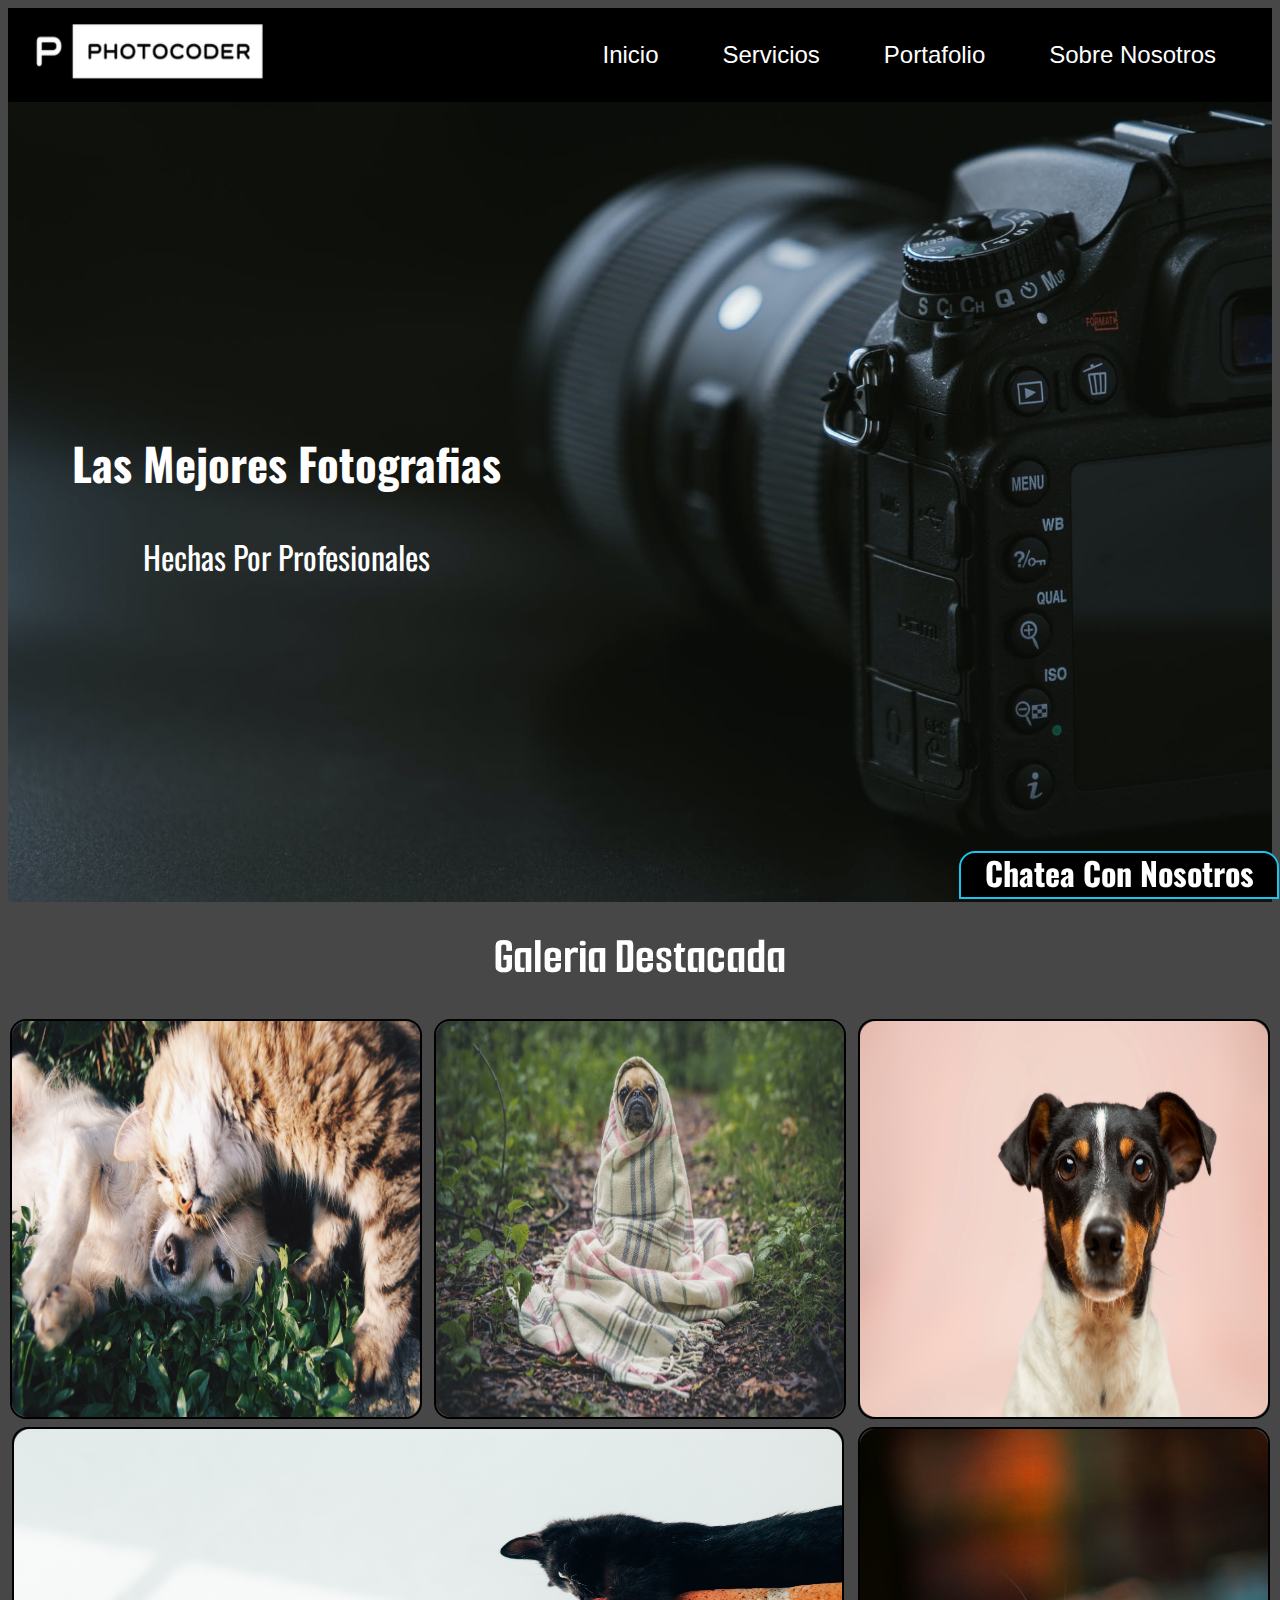
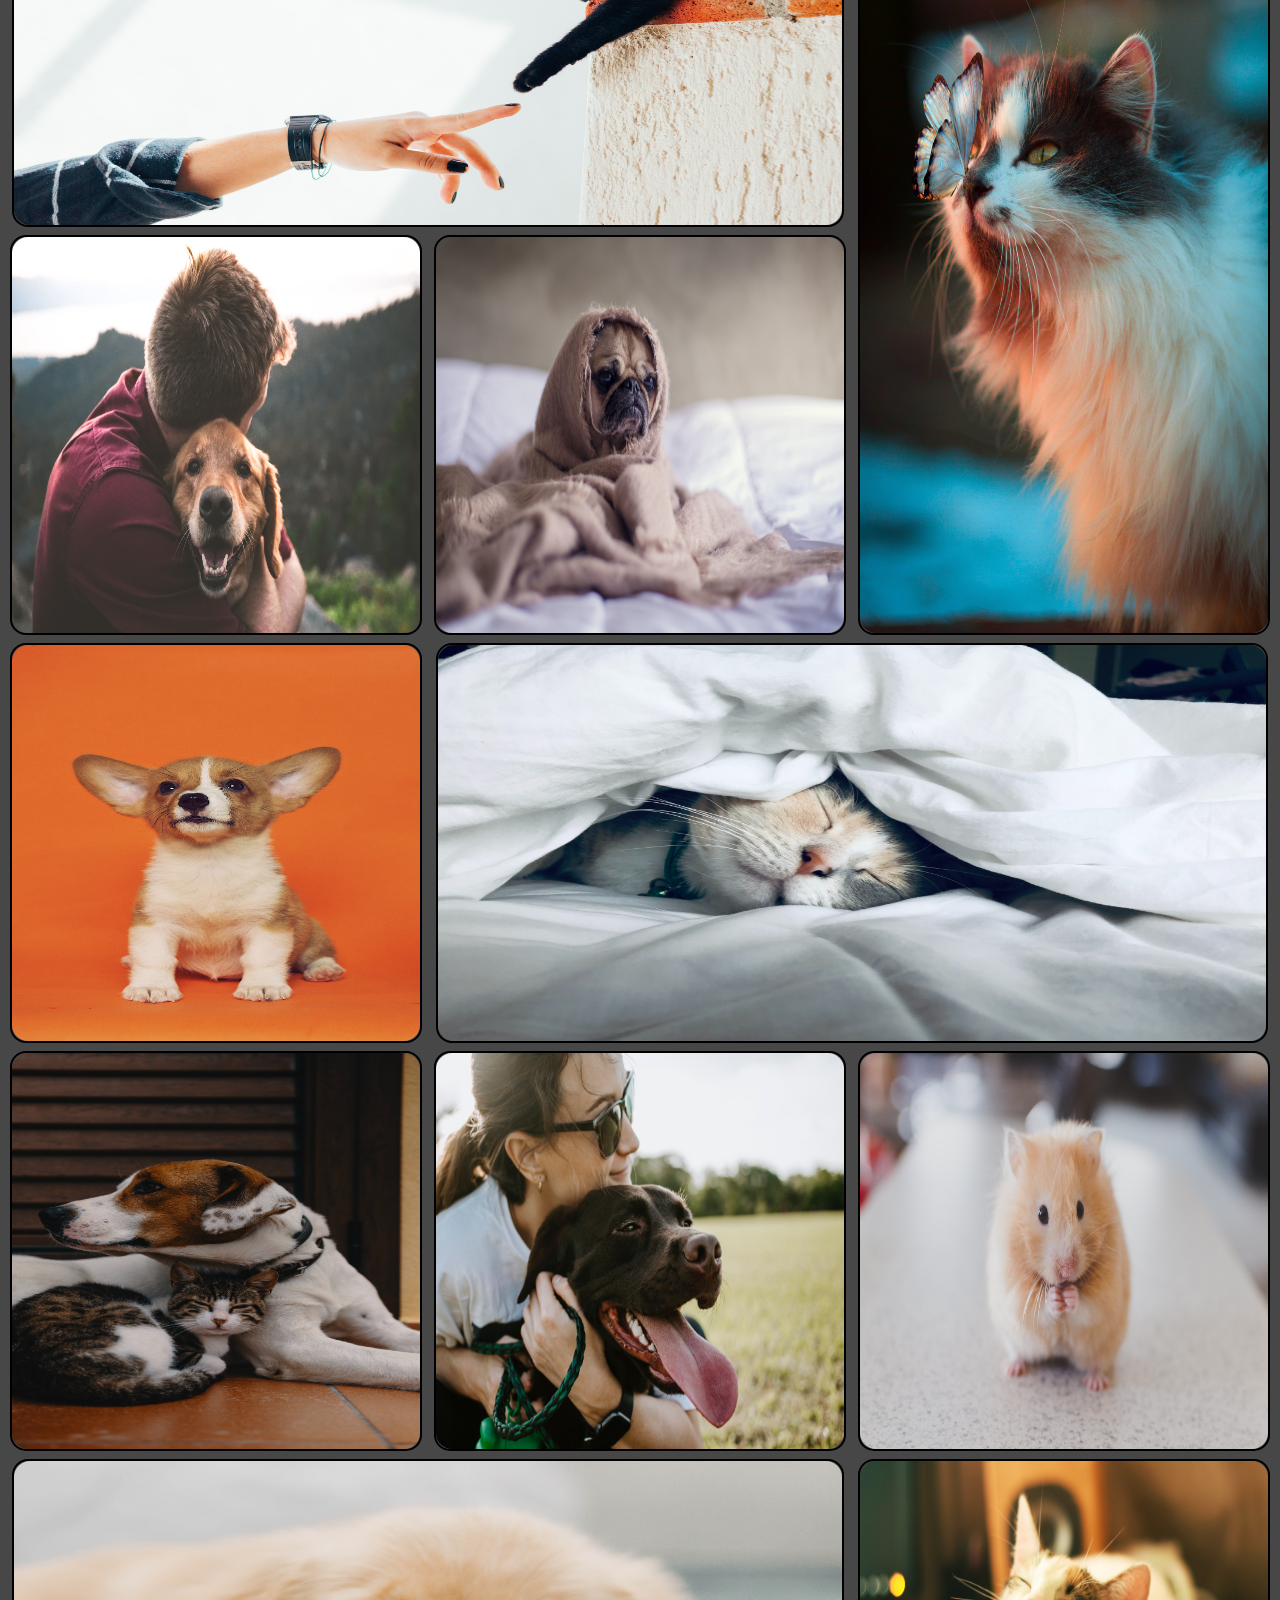
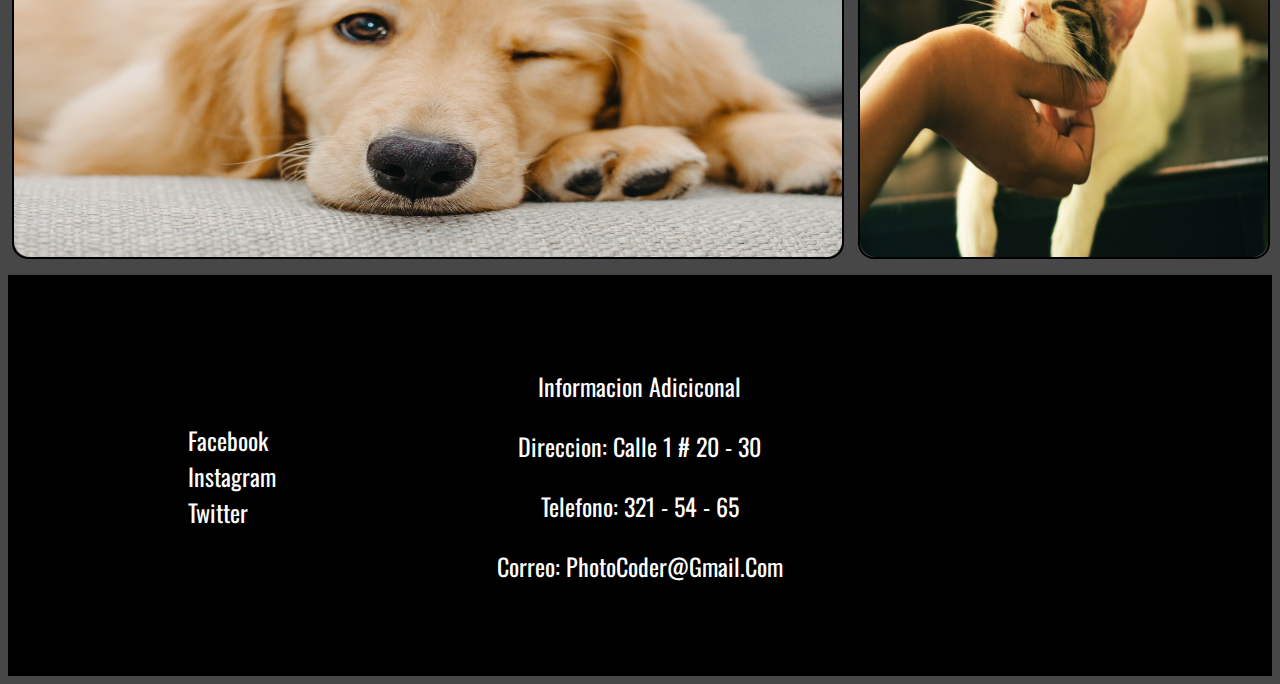
==== index.html @ fb56a143 "creando el index" ====
<!DOCTYPE html>
<html lang="en">
<head>
    <meta charset="UTF-8">
    <meta http-equiv="X-UA-Compatible" content="IE=edge">
    <meta name="viewport" content="width=device-width, initial-scale=1.0">
    <title>PhotoCoder</title>
    <link rel="stylesheet" href="https://cdn.jsdelivr.net/npm/bootstrap@4.6.1/dist/css/bootstrap.min.css" integrity="sha384-zCbKRCUGaJDkqS1kPbPd7TveP5iyJE0EjAuZQTgFLD2ylzuqKfdKlfG/eSrtxUkn" crossorigin="anonymous">
    <link rel="stylesheet" href="CSS/estilos.css">


</head>
<body>
    
    <header class="header">
        <div class="contenedorHeader">
            <div class="barra">
                <a class="logo" href="index.html">
                    <img class="imgLogo" src="IMG/logo.PNG" alt="LogoEmpresa">
                </a>

                <nav class="navegacion">
                    <a href="index.html" class="itemNav">Inicio</a>
                    <a href="#" class="itemNav">Servicios</a>
                    <a href="#" class="itemNav">Portafolio</a>
                    <a href="#" class="itemNav">Sobre Nosotros</a>
                </nav>
            </div>
        </div>
    </header>

    <div class="hero">
        <div class="contenedorHero">
            <h2>Las mejores fotografias</h2>
            <p>hechas por profesionales</p>
        </div>
    </div>
    <div class="chat">
        <span>Chatea con nosotros</span>
    </div>
    <main class="main">
        <h1 class="textocentrado titulo">galeria destacada</h1>
        <div class="contenedorMain">
            <div class="foto fotogaleria1">
                <img src="IMG/img1.jpg" alt="img1">
            </div>
            <div class="foto fotogaleria2">
                <img src="IMG/img2.jpg" alt="img1">
            </div>
            <div class="foto fotogaleria3">
                <img src="IMG/img4.jpg" alt="img1">
            </div>
            <div class="foto fotogaleria4">
                <img src="IMG/img5.jpg" alt="img1">
            </div>
            <div class="foto fotogaleria5">
                <img src="IMG/img3.jpg" alt="img1">
            </div>
            <div class="foto fotogaleria6">
                <img src="IMG/img6.jpg" alt="img1">
            </div>
            <div class="foto fotogaleria7">
                <img src="IMG/img7.jpg" alt="img1">
            </div>
            <div class="foto fotogaleria14">
                <img src="IMG/img8.jpg" alt="img1">
            </div>
            <div class="foto fotogaleria8">
                <img src="IMG/horizontal1.jpg" alt="img1">
            </div>
            <div class="foto fotogaleria9">
                <img src="IMG/horizontal2.jpg" alt="img1">
            </div>
            <div class="foto fotogaleria10">
                <img src="IMG/horizontal3.jpg" alt="img1">
            </div>
            <div class="foto fotogaleria11">
                <img src="IMG/vertical1.jpg" alt="img1">
            </div>
            <div class="foto fotogaleria12">
                <img src="IMG/vertical2.jpg" alt="img1">
            </div>
            <div class="foto fotogaleria13">
                <img src="IMG/vertical3.jpg" alt="img1">
            </div>

        </div>

    </main>

    <footer class="footer">
        <div class="contenedorFooter">
            <div class="iconos footeritem">
                <div class="facebok">
                    <a href="#" class="enlace">
                        <img src="https://icongr.am/jam/facebook-square.svg?size=60&color=ffffff" alt="">
                        facebook
                    </a>
                </div>
                <div class="instagram">
                    <a href="#" class="enlace">
                        <img src="https://icongr.am/jam/instagram.svg?size=60&color=ffffff" alt="">
                        instagram
                    </a>
                </div>
                <div class="twitter">
                    <a href="#" class="enlace">
                        <img src="https://icongr.am/jam/twitter-square.svg?size=60&color=ffffff" alt="">
                        twitter
                    </a>
                </div>
            </div>

            <div class="informacion footeritem textocentrado">
                <p>Informacion adiciconal</p>
                <p>direccion: calle 1 # 20 - 30</p>
                <p>telefono: 321 - 54 - 65</p>
                <p>correo: PhotoCoder@gmail.com</p>
            </div>

            <div class="maps footeritem">
                <iframe src="https://www.google.com/maps/embed?pb=!1m18!1m12!1m3!1d63446.6746093989!2d-75.54228784906763!3d6.339979752004987!2m3!1f0!2f0!3f0!3m2!1i1024!2i768!4f13.1!3m3!1m2!1s0x8e4425ba6bcd9b43%3A0x4123854d7ecd85d9!2sMiradas%20Fotograf%C3%ADa!5e0!3m2!1ses!2sco!4v1647074318943!5m2!1ses!2sco" width="300" height="300" style="border:0;" allowfullscreen="" loading="lazy"></iframe>
            </div>
        </div>
    </footer>


    <script src="https://cdn.jsdelivr.net/npm/jquery@3.5.1/dist/jquery.slim.min.js" integrity="sha384-DfXdz2htPH0lsSSs5nCTpuj/zy4C+OGpamoFVy38MVBnE+IbbVYUew+OrCXaRkfj" crossorigin="anonymous"></script>
    <script src="https://cdn.jsdelivr.net/npm/popper.js@1.16.1/dist/umd/popper.min.js" integrity="sha384-9/reFTGAW83EW2RDu2S0VKaIzap3H66lZH81PoYlFhbGU+6BZp6G7niu735Sk7lN" crossorigin="anonymous"></script>
    <script src="https://cdn.jsdelivr.net/npm/bootstrap@4.6.1/dist/js/bootstrap.min.js" integrity="sha384-VHvPCCyXqtD5DqJeNxl2dtTyhF78xXNXdkwX1CZeRusQfRKp+tA7hAShOK/B/fQ2" crossorigin="anonymous"></script>

</body>
</html>
---- CSS/estilos.css ----
@import url("https://fonts.googleapis.com/css2?family=Oswald:wght@300&family=Smooch+Sans:wght@300&display=swap");
*, *:before, *:after {
  box-sizing: inherit;
}

html {
  box-sizing: border-box;
  font-size: 62.5;
}

body {
  background-color: #474747;
  font-family: "Oswald", sans-serif;
  text-transform: capitalize;
}

h1 {
  font-size: 3.2rem;
  color: #fff;
  font-weight: bold;
  font-family: "Smooch Sans", sans-serif;
}

h2 {
  font-size: 2.8rem;
}

h3 {
  font-size: 1.5rem;
}

p {
  font-size: 1.5rem;
}

a {
  text-decoration: none;
  color: #fff;
  font-size: 1.5rem;
}

.textocentrado {
  text-align: center;
}

.header {
  background-color: #000;
  font-family: Arial, Helvetica, sans-serif;
}

.contenedorHeader {
  padding: 0.5rem;
  text-align: center;
}

.barra {
  min-height: 4rem;
  padding: 0.5rem;
}

.imgLogo {
  height: 3.5rem;
  max-width: 15rem;
  width: 100%;
}

.navegacion {
  margin: 0.5rem;
}
.navegacion a {
  display: block;
  margin: 0.5rem;
}

.itemNav {
  margin: 0.3rem;
  color: #fff;
  font-size: 1.5rem;
  width: 100%;
  transition: color, transform 0.8s;
}
.itemNav:hover {
  text-decoration: none;
  color: #1ac4ee;
  transition: color, transform 0.3s;
  transform: scale(1.5);
}

.hero {
  background-image: url(../IMG/hero.jpeg);
  background-position: center center;
  background-size: cover;
  background-repeat: no-repeat;
  height: 50rem;
  width: 100%;
  display: flex;
  flex-direction: column;
  justify-content: center;
  align-items: center;
}

.contenedorHero {
  color: #fff;
  text-align: center;
}
.contenedorHero p {
  font-size: 2rem;
}

.chat {
  position: fixed;
  bottom: 1px;
  right: 1px;
  background-color: #000;
  color: #fff;
  width: 20rem;
  height: 3rem;
  text-align: center;
  line-height: 2.5rem;
  font-size: 2rem;
  font-family: "Oswald", sans-serif;
  font-weight: bold;
  border: 2px solid #1ac4ee;
  border-radius: 1rem 1rem 0 0;
  transition: background-color 0.5s;
  z-index: 10;
}
.chat:hover {
  background-color: #1ac4ee;
  transition: background-color 0.5s;
}

.contenedorMain {
  display: grid;
  grid-template-columns: 1fr;
  gap: 0.5rem;
}

.titulo {
  margin: 1.5rem 0 2rem 0;
}

.foto {
  width: 99%;
  margin: 0rem auto;
  border: 2px solid #000;
  border-radius: 1rem;
  transition: transform 0.7s;
}
.foto img {
  height: 100%;
  width: 100%;
  margin: 0 auto;
  border-radius: 1rem;
}
.foto:hover {
  transform: scale(1.05);
  z-index: 1;
}

.footer {
  background-color: #000;
  width: 100%;
  height: auto;
  color: #fff;
  margin-top: 1rem;
}

.footeritem {
  margin: 2rem auto;
}

.contenedorFooter {
  display: grid;
  grid-template-columns: 1fr;
  padding: 1rem 0rem;
  width: 100%;
}

.enlace {
  transition: color 0.8s;
}
.enlace:hover {
  text-decoration: none;
  color: #1ac4ee;
  transition: all 0.3s;
}

@media only screen and (min-width: 590px) {
  .navegacion {
    display: flex;
    align-items: center;
  }

  .hero {
    align-items: flex-start;
    padding: 0 4rem;
  }

  .contenedorMain {
    grid-template-columns: repeat(2, 1fr);
  }

  .foto img {
    height: 100%;
  }

  .fotogaleria8 {
    grid-column: 1/3;
    grid-row: 2/3;
  }

  .fotogaleria9 {
    grid-column: 1/3;
    grid-row: 4/5;
  }

  .fotogaleria10 {
    grid-column: 1/3;
    grid-row: 6/7;
  }

  .fotogaleria11 {
    grid-column: 2/3;
    grid-row: 5/6;
  }

  .fotogaleria12 {
    grid-column: 2/3;
    grid-row: 8/10;
  }

  .fotogaleria13 {
    grid-column: 1/2;
    grid-row: 5/6;
  }

  .iconos {
    display: flex;
    flex-direction: column;
    justify-content: space-between;
  }

  .contenedorFooter {
    grid-template-columns: repeat(2, 1fr);
    padding: 1rem 1rem;
    justify-content: space-between;
    align-items: center;
  }
  .contenedorFooter .maps {
    grid-column: 1/3;
  }
}
@media only screen and (min-width: 900px) {
  .barra {
    display: flex;
    justify-content: space-between;
    align-items: center;
  }
  .barra .navegacion {
    flex: 1;
    justify-content: flex-end;
  }
  .barra .navegacion a {
    display: inline-block;
    width: auto;
    margin: 0 2rem;
  }

  .main {
    max-width: 110rem;
    margin: 0 auto;
  }

  .contenedorMain {
    grid-template-columns: repeat(3, 1fr);
    grid-template-rows: repeat(6, 25rem);
  }

  .fotogaleria11 {
    grid-column: 3/4;
    grid-row: 2/4;
  }

  .fotogaleria9 {
    grid-column: 2/4;
    grid-row: 4/5;
  }

  .fotogaleria12 {
    grid-column: 1/2;
    grid-row: 4/5;
  }

  .contenedorFooter {
    grid-template-columns: repeat(3, 1fr);
  }
  .contenedorFooter .maps {
    grid-column: unset;
  }
}

/*# sourceMappingURL=estilos.css.map */
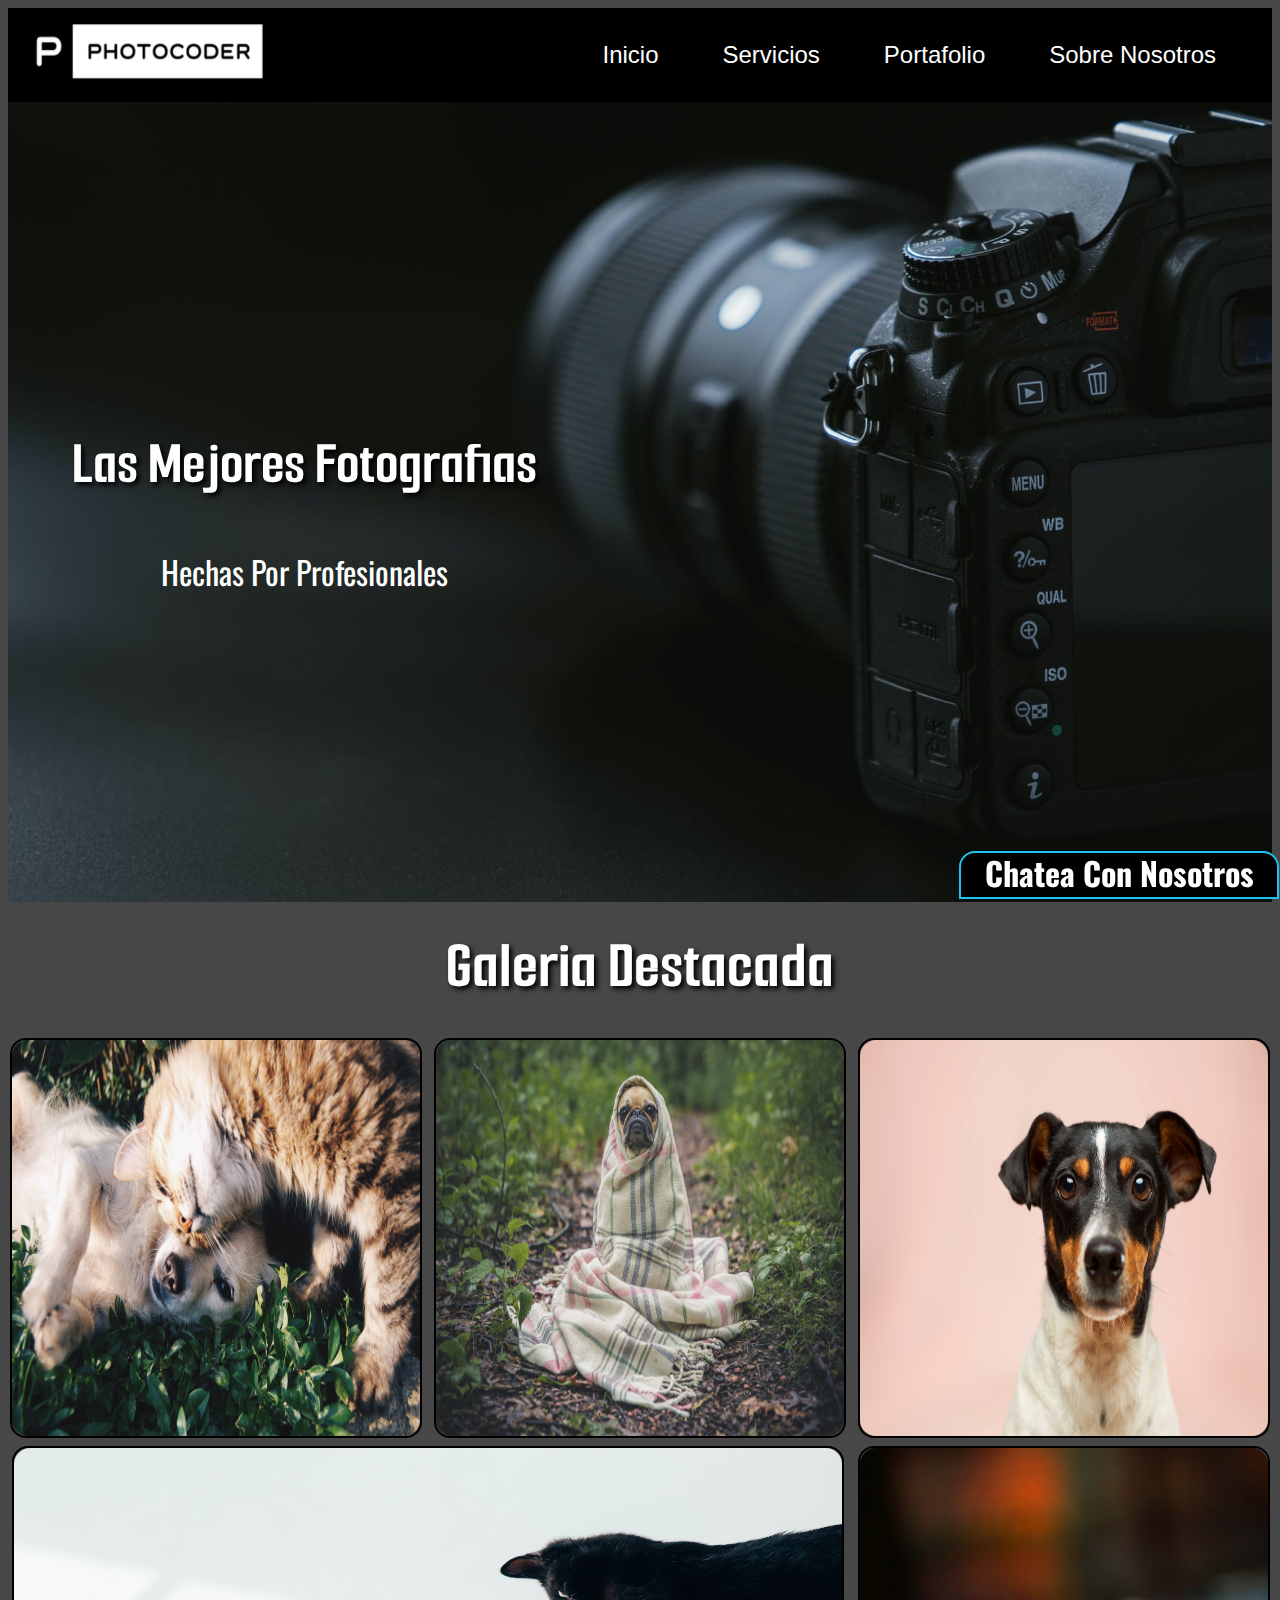
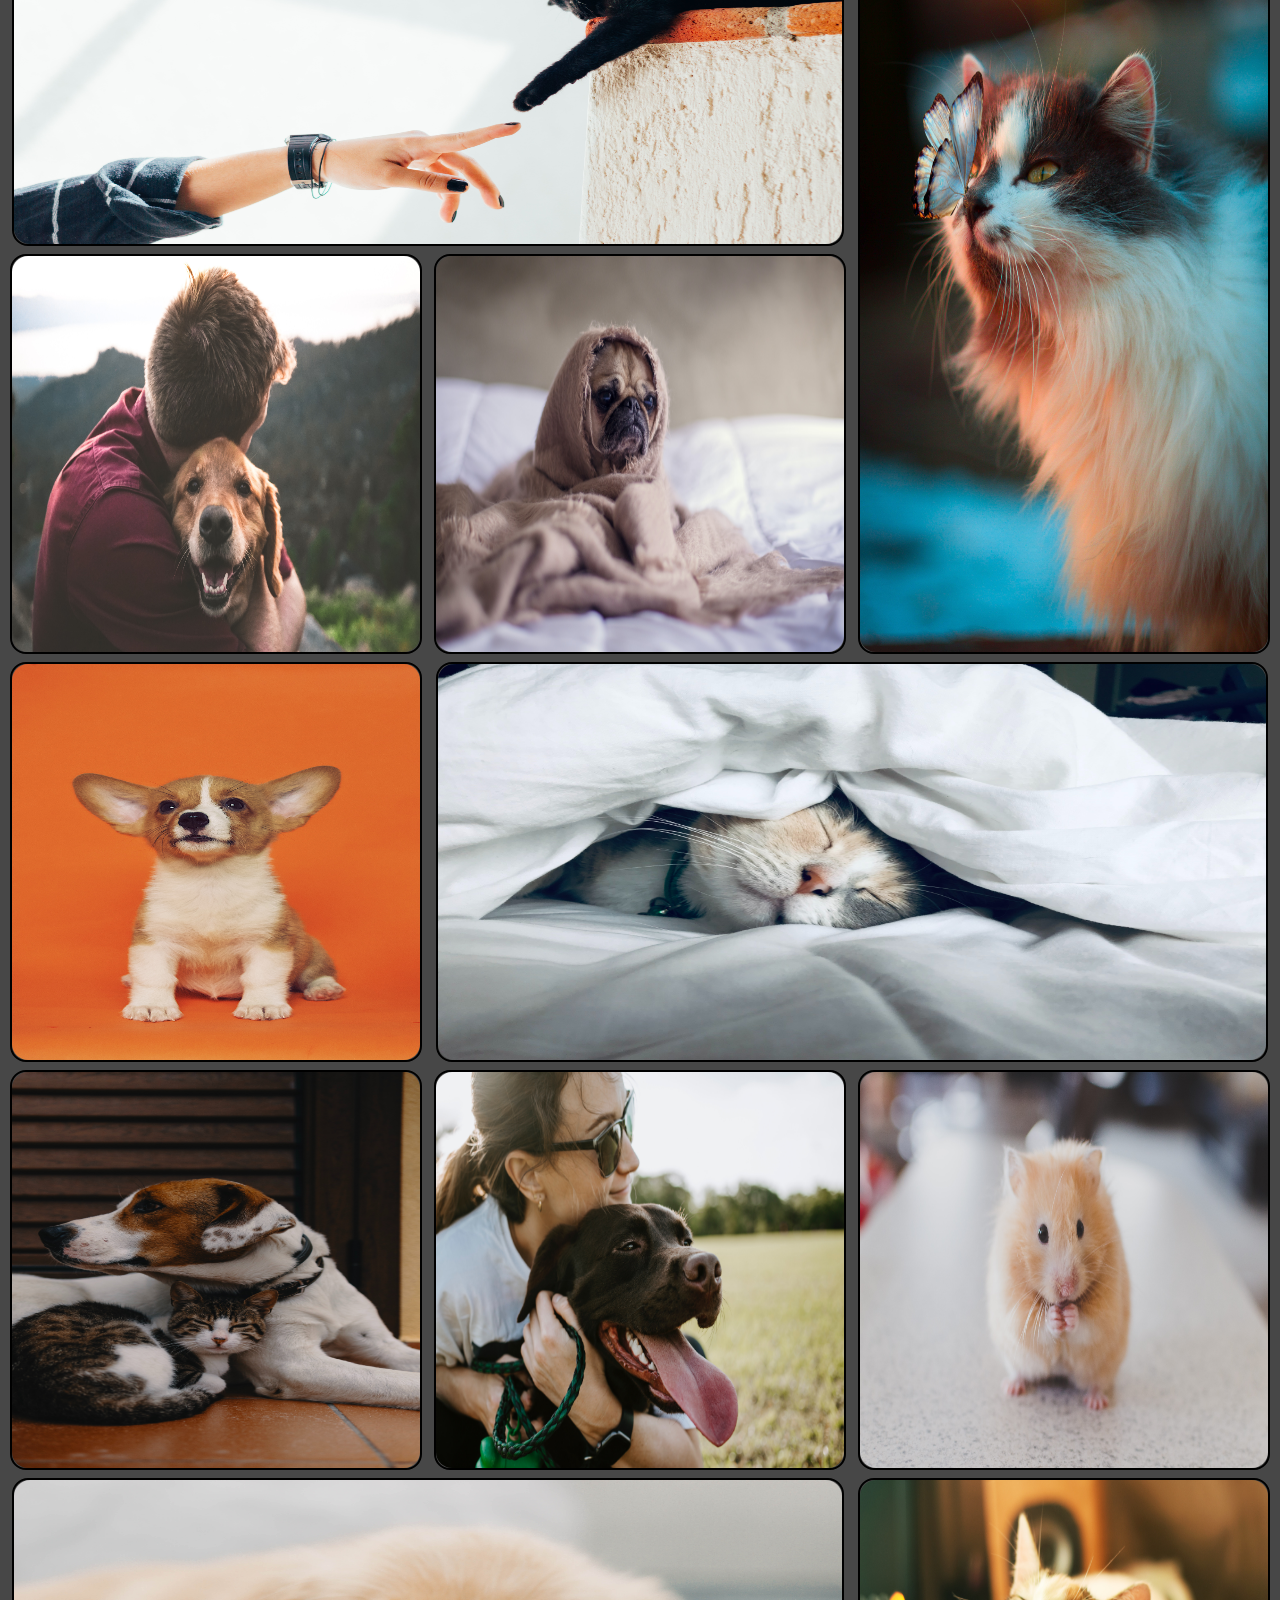
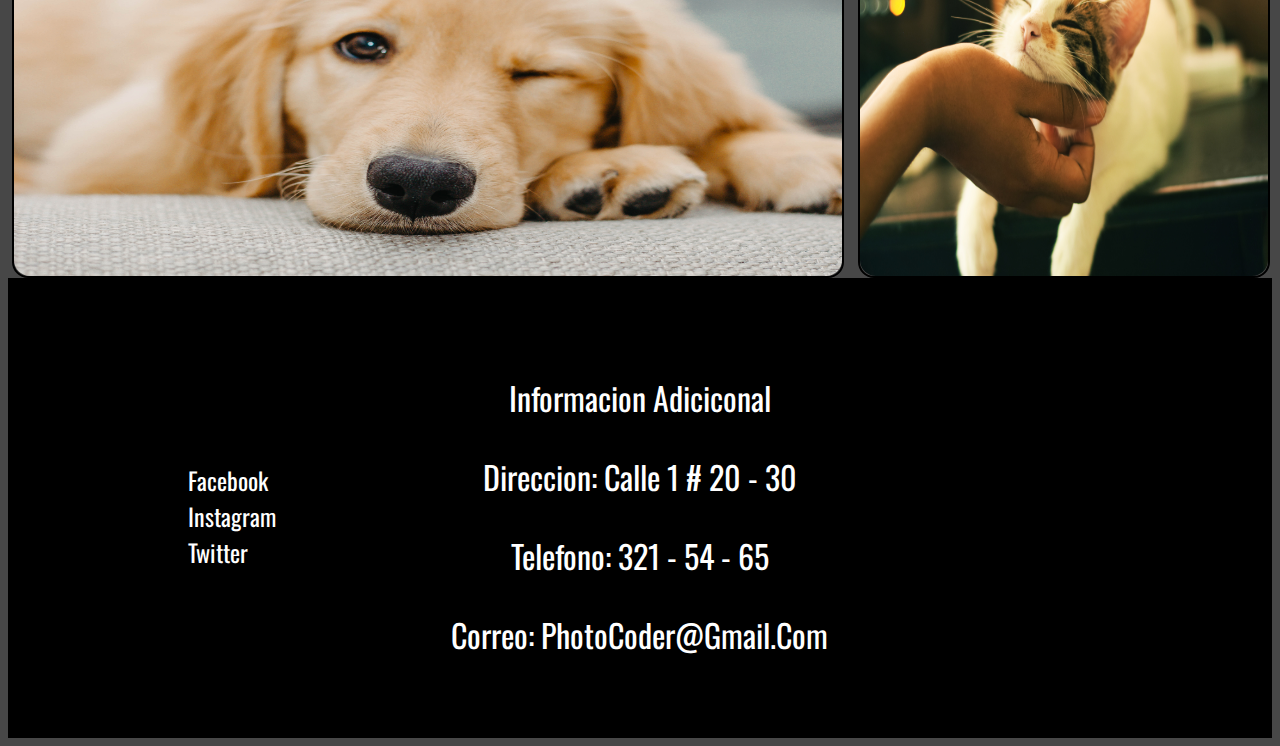
==== commit e4f8e932: "mejorando el chat" ====
--- a/index.html
+++ b/index.html
@@ -1,29 +1,42 @@
 <!DOCTYPE html>
+
 <html lang="en">
+
 <head>
-    <meta charset="UTF-8">
-    <meta http-equiv="X-UA-Compatible" content="IE=edge">
-    <meta name="viewport" content="width=device-width, initial-scale=1.0">
+    <meta charset="UTF-8" />
+
+    <meta http-equiv="X-UA-Compatible" content="IE=edge" />
+
+    <meta name="viewport" content="width=device-width, initial-scale=1.0" />
+
     <title>PhotoCoder</title>
-    <link rel="stylesheet" href="https://cdn.jsdelivr.net/npm/bootstrap@4.6.1/dist/css/bootstrap.min.css" integrity="sha384-zCbKRCUGaJDkqS1kPbPd7TveP5iyJE0EjAuZQTgFLD2ylzuqKfdKlfG/eSrtxUkn" crossorigin="anonymous">
-    <link rel="stylesheet" href="CSS/estilos.css">
 
+    <link rel="stylesheet" href="https://cdn.jsdelivr.net/npm/bootstrap@4.6.1/dist/css/bootstrap.min.css"
+        integrity="sha384-zCbKRCUGaJDkqS1kPbPd7TveP5iyJE0EjAuZQTgFLD2ylzuqKfdKlfG/eSrtxUkn" crossorigin="anonymous" />
 
+    <link rel="stylesheet" href="CSS/estilos.css" />
 </head>
+
 <body>
-    
     <header class="header">
         <div class="contenedorHeader">
             <div class="barra">
                 <a class="logo" href="index.html">
-                    <img class="imgLogo" src="IMG/logo.PNG" alt="LogoEmpresa">
+                    <img class="imgLogo" src="IMG/logo.PNG" alt="LogoEmpresa" />
                 </a>
 
                 <nav class="navegacion">
-                    <a href="index.html" class="itemNav">Inicio</a>
-                    <a href="#" class="itemNav">Servicios</a>
-                    <a href="#" class="itemNav">Portafolio</a>
-                    <a href="#" class="itemNav">Sobre Nosotros</a>
+                    <a href="index.html" class="itemNav">
+                        <img src="https://icongr.am/jam/camera.svg?size=60&color=ffffff" alt="" />
+
+                        Inicio
+                    </a>
+
+                    <a href="PAGES/servicios.html" class="itemNav">Servicios</a>
+
+                    <a href="PAGES/portafolio.html" class="itemNav">Portafolio</a>
+
+                    <a href="PAGES/sobrenosotros.html" class="itemNav">Sobre Nosotros</a>
                 </nav>
             </div>
         </div>
@@ -32,60 +45,77 @@
     <div class="hero">
         <div class="contenedorHero">
             <h2>Las mejores fotografias</h2>
+
             <p>hechas por profesionales</p>
         </div>
     </div>
+
     <div class="chat">
-        <span>Chatea con nosotros</span>
+        <a href="mailto:PhotoCoder@gmail.com?subject=Mas%20información&body=Deseo%20más%20información%20acerca%20de%20sus%20productos" target="_blank">
+            <span>Chatea con nosotros</span>
+        </a>
     </div>
+
     <main class="main">
         <h1 class="textocentrado titulo">galeria destacada</h1>
+
         <div class="contenedorMain">
             <div class="foto fotogaleria1">
-                <img src="IMG/img1.jpg" alt="img1">
-            </div>
-            <div class="foto fotogaleria2">
-                <img src="IMG/img2.jpg" alt="img1">
-            </div>
-            <div class="foto fotogaleria3">
-                <img src="IMG/img4.jpg" alt="img1">
-            </div>
-            <div class="foto fotogaleria4">
-                <img src="IMG/img5.jpg" alt="img1">
-            </div>
-            <div class="foto fotogaleria5">
-                <img src="IMG/img3.jpg" alt="img1">
-            </div>
-            <div class="foto fotogaleria6">
-                <img src="IMG/img6.jpg" alt="img1">
-            </div>
-            <div class="foto fotogaleria7">
-                <img src="IMG/img7.jpg" alt="img1">
-            </div>
-            <div class="foto fotogaleria14">
-                <img src="IMG/img8.jpg" alt="img1">
-            </div>
-            <div class="foto fotogaleria8">
-                <img src="IMG/horizontal1.jpg" alt="img1">
-            </div>
-            <div class="foto fotogaleria9">
-                <img src="IMG/horizontal2.jpg" alt="img1">
-            </div>
-            <div class="foto fotogaleria10">
-                <img src="IMG/horizontal3.jpg" alt="img1">
-            </div>
-            <div class="foto fotogaleria11">
-                <img src="IMG/vertical1.jpg" alt="img1">
-            </div>
-            <div class="foto fotogaleria12">
-                <img src="IMG/vertical2.jpg" alt="img1">
-            </div>
-            <div class="foto fotogaleria13">
-                <img src="IMG/vertical3.jpg" alt="img1">
+                <img src="IMG/img1.jpg" alt="img1" />
             </div>
 
+            <div class="foto fotogaleria2">
+                <img src="IMG/img2.jpg" alt="img1" />
+            </div>
+
+            <div class="foto fotogaleria3">
+                <img src="IMG/img4.jpg" alt="img1" />
+            </div>
+
+            <div class="foto fotogaleria4">
+                <img src="IMG/img5.jpg" alt="img1" />
+            </div>
+
+            <div class="foto fotogaleria5">
+                <img src="IMG/img3.jpg" alt="img1" />
+            </div>
+
+            <div class="foto fotogaleria6">
+                <img src="IMG/img6.jpg" alt="img1" />
+            </div>
+
+            <div class="foto fotogaleria7">
+                <img src="IMG/img7.jpg" alt="img1" />
+            </div>
+
+            <div class="foto fotogaleria14">
+                <img src="IMG/img8.jpg" alt="img1" />
+            </div>
+
+            <div class="foto fotogaleria8">
+                <img src="IMG/horizontal1.jpg" alt="img1" />
+            </div>
+
+            <div class="foto fotogaleria9">
+                <img src="IMG/horizontal2.jpg" alt="img1" />
+            </div>
+
+            <div class="foto fotogaleria10">
+                <img src="IMG/horizontal3.jpg" alt="img1" />
+            </div>
+
+            <div class="foto fotogaleria11">
+                <img src="IMG/vertical1.jpg" alt="img1" />
+            </div>
+
+            <div class="foto fotogaleria12">
+                <img src="IMG/vertical2.jpg" alt="img1" />
+            </div>
+
+            <div class="foto fotogaleria13">
+                <img src="IMG/vertical3.jpg" alt="img1" />
+            </div>
         </div>
-
     </main>
 
     <footer class="footer">
@@ -93,19 +123,24 @@
             <div class="iconos footeritem">
                 <div class="facebok">
                     <a href="#" class="enlace">
-                        <img src="https://icongr.am/jam/facebook-square.svg?size=60&color=ffffff" alt="">
+                        <img src="https://icongr.am/jam/facebook-square.svg?size=60&color=ffffff" alt="" />
+
                         facebook
                     </a>
                 </div>
+
                 <div class="instagram">
                     <a href="#" class="enlace">
-                        <img src="https://icongr.am/jam/instagram.svg?size=60&color=ffffff" alt="">
+                        <img src="https://icongr.am/jam/instagram.svg?size=60&color=ffffff" alt="" />
+
                         instagram
                     </a>
                 </div>
+
                 <div class="twitter">
                     <a href="#" class="enlace">
-                        <img src="https://icongr.am/jam/twitter-square.svg?size=60&color=ffffff" alt="">
+                        <img src="https://icongr.am/jam/twitter-square.svg?size=60&color=ffffff" alt="" />
+
                         twitter
                     </a>
                 </div>
@@ -113,21 +148,33 @@
 
             <div class="informacion footeritem textocentrado">
                 <p>Informacion adiciconal</p>
+
                 <p>direccion: calle 1 # 20 - 30</p>
+
                 <p>telefono: 321 - 54 - 65</p>
+
                 <p>correo: PhotoCoder@gmail.com</p>
             </div>
 
             <div class="maps footeritem">
-                <iframe src="https://www.google.com/maps/embed?pb=!1m18!1m12!1m3!1d63446.6746093989!2d-75.54228784906763!3d6.339979752004987!2m3!1f0!2f0!3f0!3m2!1i1024!2i768!4f13.1!3m3!1m2!1s0x8e4425ba6bcd9b43%3A0x4123854d7ecd85d9!2sMiradas%20Fotograf%C3%ADa!5e0!3m2!1ses!2sco!4v1647074318943!5m2!1ses!2sco" width="300" height="300" style="border:0;" allowfullscreen="" loading="lazy"></iframe>
+                <iframe
+                    src="https://www.google.com/maps/embed?pb=!1m18!1m12!1m3!1d63446.6746093989!2d-75.54228784906763!3d6.339979752004987!2m3!1f0!2f0!3f0!3m2!1i1024!2i768!4f13.1!3m3!1m2!1s0x8e4425ba6bcd9b43%3A0x4123854d7ecd85d9!2sMiradas%20Fotograf%C3%ADa!5e0!3m2!1ses!2sco!4v1647074318943!5m2!1ses!2sco"
+                    width="300" height="300" style="border: 0" allowfullscreen="" loading="lazy"></iframe>
             </div>
         </div>
     </footer>
 
+    <script src="https://cdn.jsdelivr.net/npm/jquery@3.5.1/dist/jquery.slim.min.js"
+        integrity="sha384-DfXdz2htPH0lsSSs5nCTpuj/zy4C+OGpamoFVy38MVBnE+IbbVYUew+OrCXaRkfj"
+        crossorigin="anonymous"></script>
 
-    <script src="https://cdn.jsdelivr.net/npm/jquery@3.5.1/dist/jquery.slim.min.js" integrity="sha384-DfXdz2htPH0lsSSs5nCTpuj/zy4C+OGpamoFVy38MVBnE+IbbVYUew+OrCXaRkfj" crossorigin="anonymous"></script>
-    <script src="https://cdn.jsdelivr.net/npm/popper.js@1.16.1/dist/umd/popper.min.js" integrity="sha384-9/reFTGAW83EW2RDu2S0VKaIzap3H66lZH81PoYlFhbGU+6BZp6G7niu735Sk7lN" crossorigin="anonymous"></script>
-    <script src="https://cdn.jsdelivr.net/npm/bootstrap@4.6.1/dist/js/bootstrap.min.js" integrity="sha384-VHvPCCyXqtD5DqJeNxl2dtTyhF78xXNXdkwX1CZeRusQfRKp+tA7hAShOK/B/fQ2" crossorigin="anonymous"></script>
+    <script src="https://cdn.jsdelivr.net/npm/popper.js@1.16.1/dist/umd/popper.min.js"
+        integrity="sha384-9/reFTGAW83EW2RDu2S0VKaIzap3H66lZH81PoYlFhbGU+6BZp6G7niu735Sk7lN"
+        crossorigin="anonymous"></script>
 
+    <script src="https://cdn.jsdelivr.net/npm/bootstrap@4.6.1/dist/js/bootstrap.min.js"
+        integrity="sha384-VHvPCCyXqtD5DqJeNxl2dtTyhF78xXNXdkwX1CZeRusQfRKp+tA7hAShOK/B/fQ2"
+        crossorigin="anonymous"></script>
 </body>
+
 </html>--- a/CSS/estilos.css
+++ b/CSS/estilos.css
@@ -1,3 +1,4 @@
+@charset "UTF-8";
 @import url("https://fonts.googleapis.com/css2?family=Oswald:wght@300&family=Smooch+Sans:wght@300&display=swap");
 *, *:before, *:after {
   box-sizing: inherit;
@@ -15,22 +16,34 @@
 }
 
 h1 {
-  font-size: 3.2rem;
+  font-size: 4.2rem;
   color: #fff;
   font-weight: bold;
   font-family: "Smooch Sans", sans-serif;
+  text-shadow: 3px 3px 5px black;
 }
 
 h2 {
-  font-size: 2.8rem;
+  font-size: 3.8rem;
+  color: #fff;
+  font-weight: bold;
+  font-family: "Smooch Sans", sans-serif;
+  text-shadow: 3px 3px 5px black;
+  margin-bottom: 3rem;
 }
 
 h3 {
-  font-size: 1.5rem;
+  font-size: 3.3rem;
+  font-weight: bold;
+}
+
+h4 {
+  font-size: 2.5rem;
+  font-weight: bold;
 }
 
 p {
-  font-size: 1.5rem;
+  font-size: 2rem;
 }
 
 a {
@@ -117,7 +130,6 @@
   height: 3rem;
   text-align: center;
   line-height: 2.5rem;
-  font-size: 2rem;
   font-family: "Oswald", sans-serif;
   font-weight: bold;
   border: 2px solid #1ac4ee;
@@ -129,6 +141,13 @@
   background-color: #1ac4ee;
   transition: background-color 0.5s;
 }
+.chat a {
+  font-size: 2rem;
+  text-decoration: none;
+}
+.chat a:hover {
+  color: #fff;
+}
 
 .contenedorMain {
   display: grid;
@@ -163,7 +182,7 @@
   width: 100%;
   height: auto;
   color: #fff;
-  margin-top: 1rem;
+  padding-top: 1rem;
 }
 
 .footeritem {
@@ -186,6 +205,160 @@
   transition: all 0.3s;
 }
 
+.fondohuesos {
+  background-image: url(../IMG/fondopórtafolio.jpg);
+  padding: 5rem 0;
+}
+
+.contenedorPortafolio, .contenedorServicios {
+  margin-top: 5rem;
+  background-color: rgba(0, 0, 0, 0.8);
+  border: 3px solid black;
+  border-radius: 2rem;
+  padding: 0rem;
+}
+
+.cumpleanios_texto {
+  color: #fff;
+}
+
+.galeria {
+  display: grid;
+  grid-template-columns: 1fr;
+  gap: 1rem;
+  text-align: center;
+  margin: 5rem 0;
+}
+.galeria .cumple {
+  transition: transform 0.5s;
+}
+.galeria .cumple:hover {
+  transform: scale(1.1);
+  transition: transform 0.5s;
+  z-index: 1;
+}
+.galeria .cumple img {
+  border: 5px solid gray;
+  border-radius: 10%;
+  width: 100%;
+}
+
+.contenedorServicios {
+  color: #fff;
+  box-shadow: 1px 1px 5px #929090;
+  margin: 2rem;
+  padding: 1rem;
+}
+
+.paquetes {
+  display: grid;
+  grid-template-columns: 1fr;
+  margin-top: 5rem;
+  gap: 2rem;
+}
+.paquetes .paquete {
+  background-color: #474747;
+  width: 95%;
+  height: 40rem;
+  border-radius: 3rem;
+  padding: 1rem;
+  display: flex;
+  flex-direction: column;
+  justify-content: space-between;
+  text-align: center;
+  margin: 1rem auto;
+}
+.paquetes .paquete .paqueteImg {
+  width: 100%;
+  height: 60%;
+  border-radius: 2rem;
+  background-image: url(../IMG/fotospaquete.png);
+  background-position: center center;
+  background-size: cover;
+  background-repeat: no-repeat;
+}
+.paquetes .paquete .paqueteBoton {
+  border: none;
+}
+.paquetes .paquete .paqueteBoton input {
+  font-size: 2rem;
+  width: 100%;
+  border: 1px solid #1ac4ee;
+  border-radius: 2rem;
+  font-weight: bold;
+  transition: all 0.7s;
+}
+.paquetes .paquete .paqueteBoton input:hover {
+  background-color: #1ac4ee;
+  border: 1px solid #000;
+  transition: all 0.7s;
+}
+
+.main_informacion, .infor {
+  color: #fff;
+}
+
+.fondo1nosotros {
+  background-image: url(../IMG/FondoNosotros.jpg);
+  background-position: center center;
+  background-size: cover;
+  background-repeat: no-repeat;
+  min-height: 40rem;
+  height: auto;
+  width: 100%;
+  display: flex;
+  justify-content: center;
+  align-items: center;
+}
+
+.main_informacion {
+  background-color: rgba(0, 0, 0, 0.5);
+  padding: 2rem;
+  margin: 2rem;
+  border-radius: 1rem;
+  box-shadow: 1px 1px 5px #929090;
+}
+.main_informacion p {
+  font-size: 1.5rem;
+  text-transform: none;
+}
+
+.comunicador {
+  background-image: url(../IMG/comun1.svg);
+  background-repeat: no-repeat;
+  background-position: center top;
+  background-size: cover;
+  height: 20rem;
+}
+
+.fondo2nosotros {
+  background-image: url(../IMG/Fondo2Nosotros.jpg);
+  background-position: center center;
+  background-size: cover;
+  background-repeat: no-repeat;
+  min-height: 40rem;
+  height: auto;
+  width: 100%;
+  display: grid;
+  grid-template-columns: 1fr;
+}
+
+.infor {
+  background-color: rgba(0, 0, 0, 0.5);
+  padding: 2rem;
+  margin: 2rem;
+  border-radius: 1rem;
+  box-shadow: 1px 1px 5px #929090;
+}
+.infor p {
+  font-size: 1.5rem;
+  text-transform: none;
+}
+
+.infor_mision {
+  margin-bottom: 5rem;
+}
+
 @media only screen and (min-width: 590px) {
   .navegacion {
     display: flex;
@@ -198,6 +371,10 @@
   }
 
   .contenedorMain {
+    grid-template-columns: repeat(2, 1fr);
+  }
+
+  .paquetes {
     grid-template-columns: repeat(2, 1fr);
   }
 
@@ -250,6 +427,57 @@
   .contenedorFooter .maps {
     grid-column: 1/3;
   }
+
+  .contenedorPortafolio, .contenedorServicios {
+    padding: 1rem;
+  }
+
+  .galeria {
+    display: grid;
+    grid-template-columns: repeat(2, 1fr);
+    grid-template-rows: 20rem;
+    gap: 1rem;
+    text-align: center;
+  }
+  .galeria .cumple img {
+    width: 100%;
+    height: 100%;
+  }
+  .galeria .cumple2 {
+    grid-column: 1/3;
+    grid-row: 3/4;
+  }
+
+  .hallowen2 {
+    grid-column: 2/3;
+    grid-row: 1/3;
+  }
+
+  .hallowen4, .amor5 {
+    grid-column: 1/3;
+    grid-row: 3/4;
+  }
+
+  .hallowen5 {
+    grid-column: 1/3;
+    grid-row: 4/5;
+  }
+}
+@media only screen and (min-width: 590px) and (max-width: 899px) {
+  .paquete4 {
+    grid-column: 2/3;
+    grid-row: 1/2;
+  }
+
+  .paquete5 {
+    grid-column: 2/3;
+    grid-row: 2/3;
+  }
+
+  .paquete6 {
+    grid-column: 2/3;
+    grid-row: 3/4;
+  }
 }
 @media only screen and (min-width: 900px) {
   .barra {
@@ -272,6 +500,13 @@
     margin: 0 auto;
   }
 
+  .paquetes {
+    grid-template-columns: repeat(3, 1fr);
+  }
+  .paquetes .paquete {
+    width: 85%;
+  }
+
   .contenedorMain {
     grid-template-columns: repeat(3, 1fr);
     grid-template-rows: repeat(6, 25rem);
@@ -292,6 +527,22 @@
     grid-row: 4/5;
   }
 
+  .fondo2nosotros {
+    grid-template-columns: repeat(2, 1fr);
+  }
+  .fondo2nosotros .main_informacion {
+    grid-column: 1/3;
+  }
+
+  .contenedorPortafolio, .contenedorServicios {
+    padding: 2rem;
+  }
+
+  .galeria {
+    grid-template-columns: repeat(2, 1fr);
+    grid-template-rows: repeat(3, 30rem);
+  }
+
   .contenedorFooter {
     grid-template-columns: repeat(3, 1fr);
   }
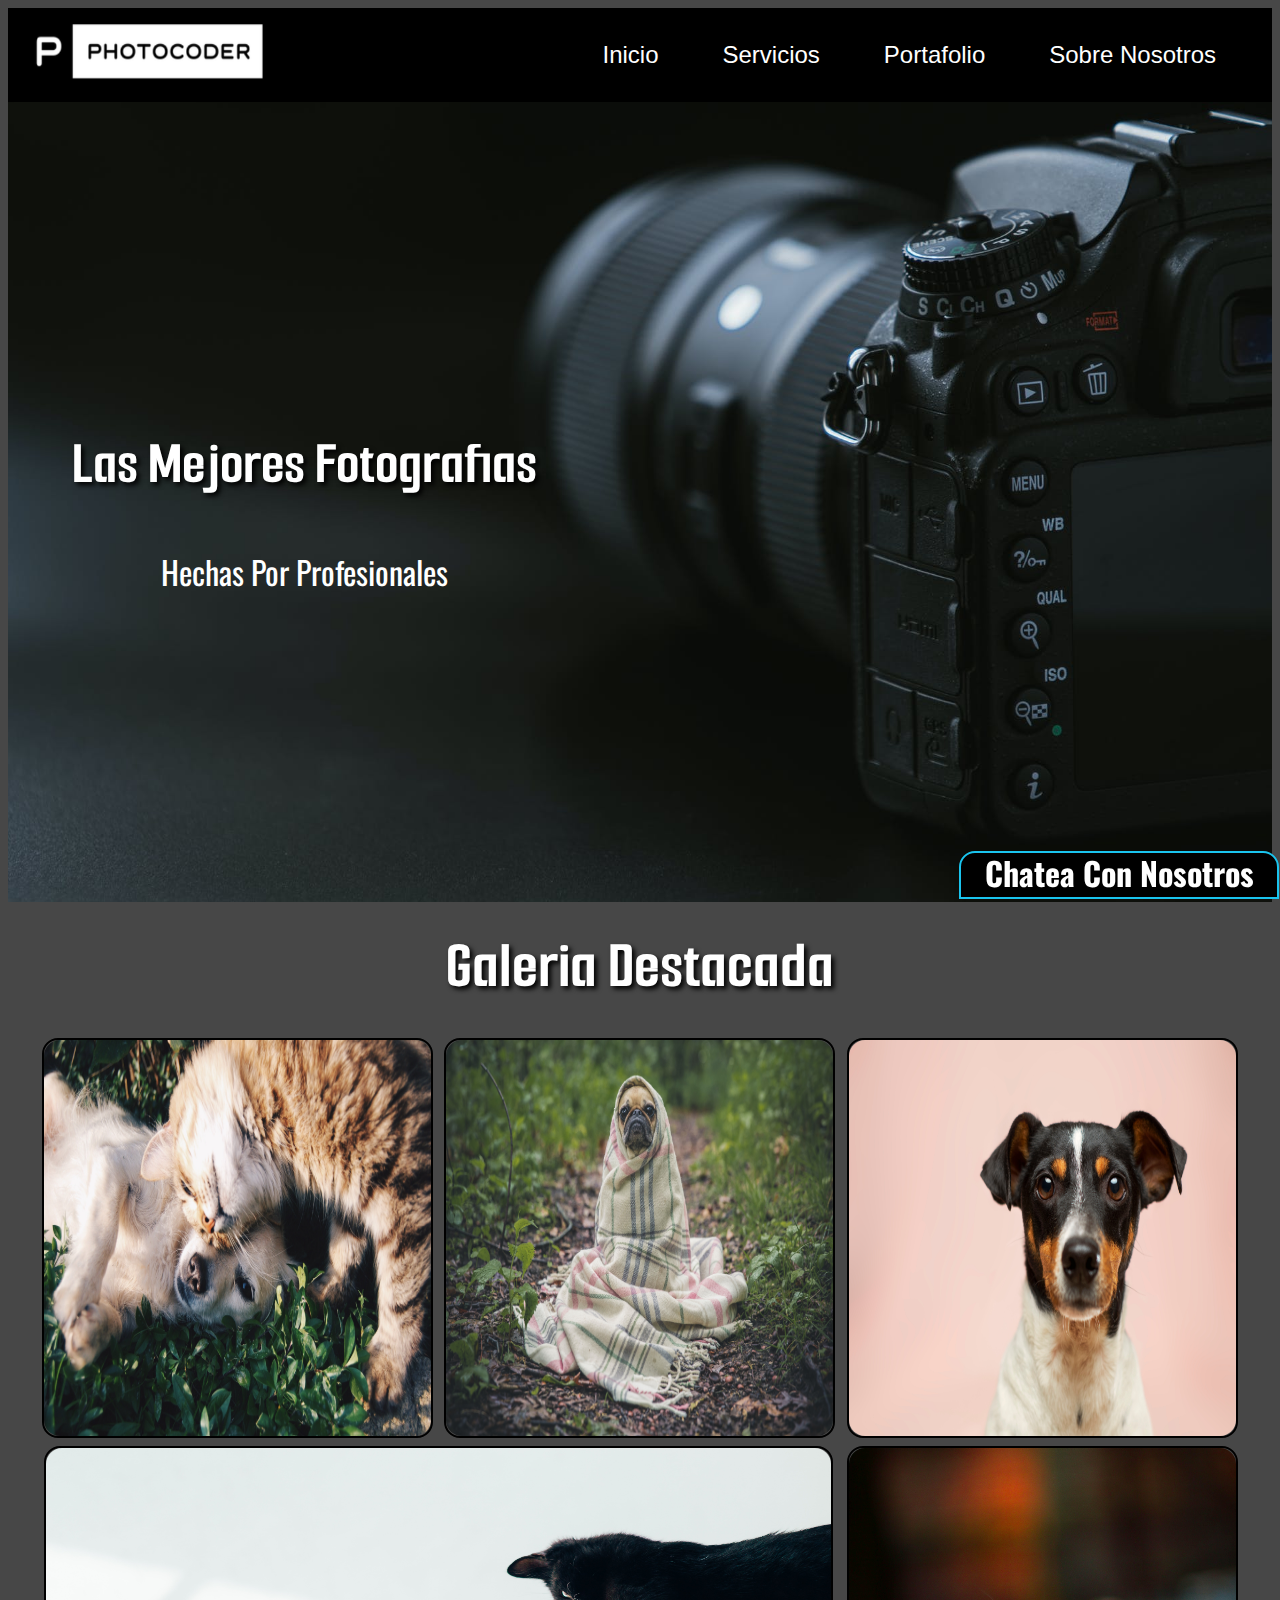
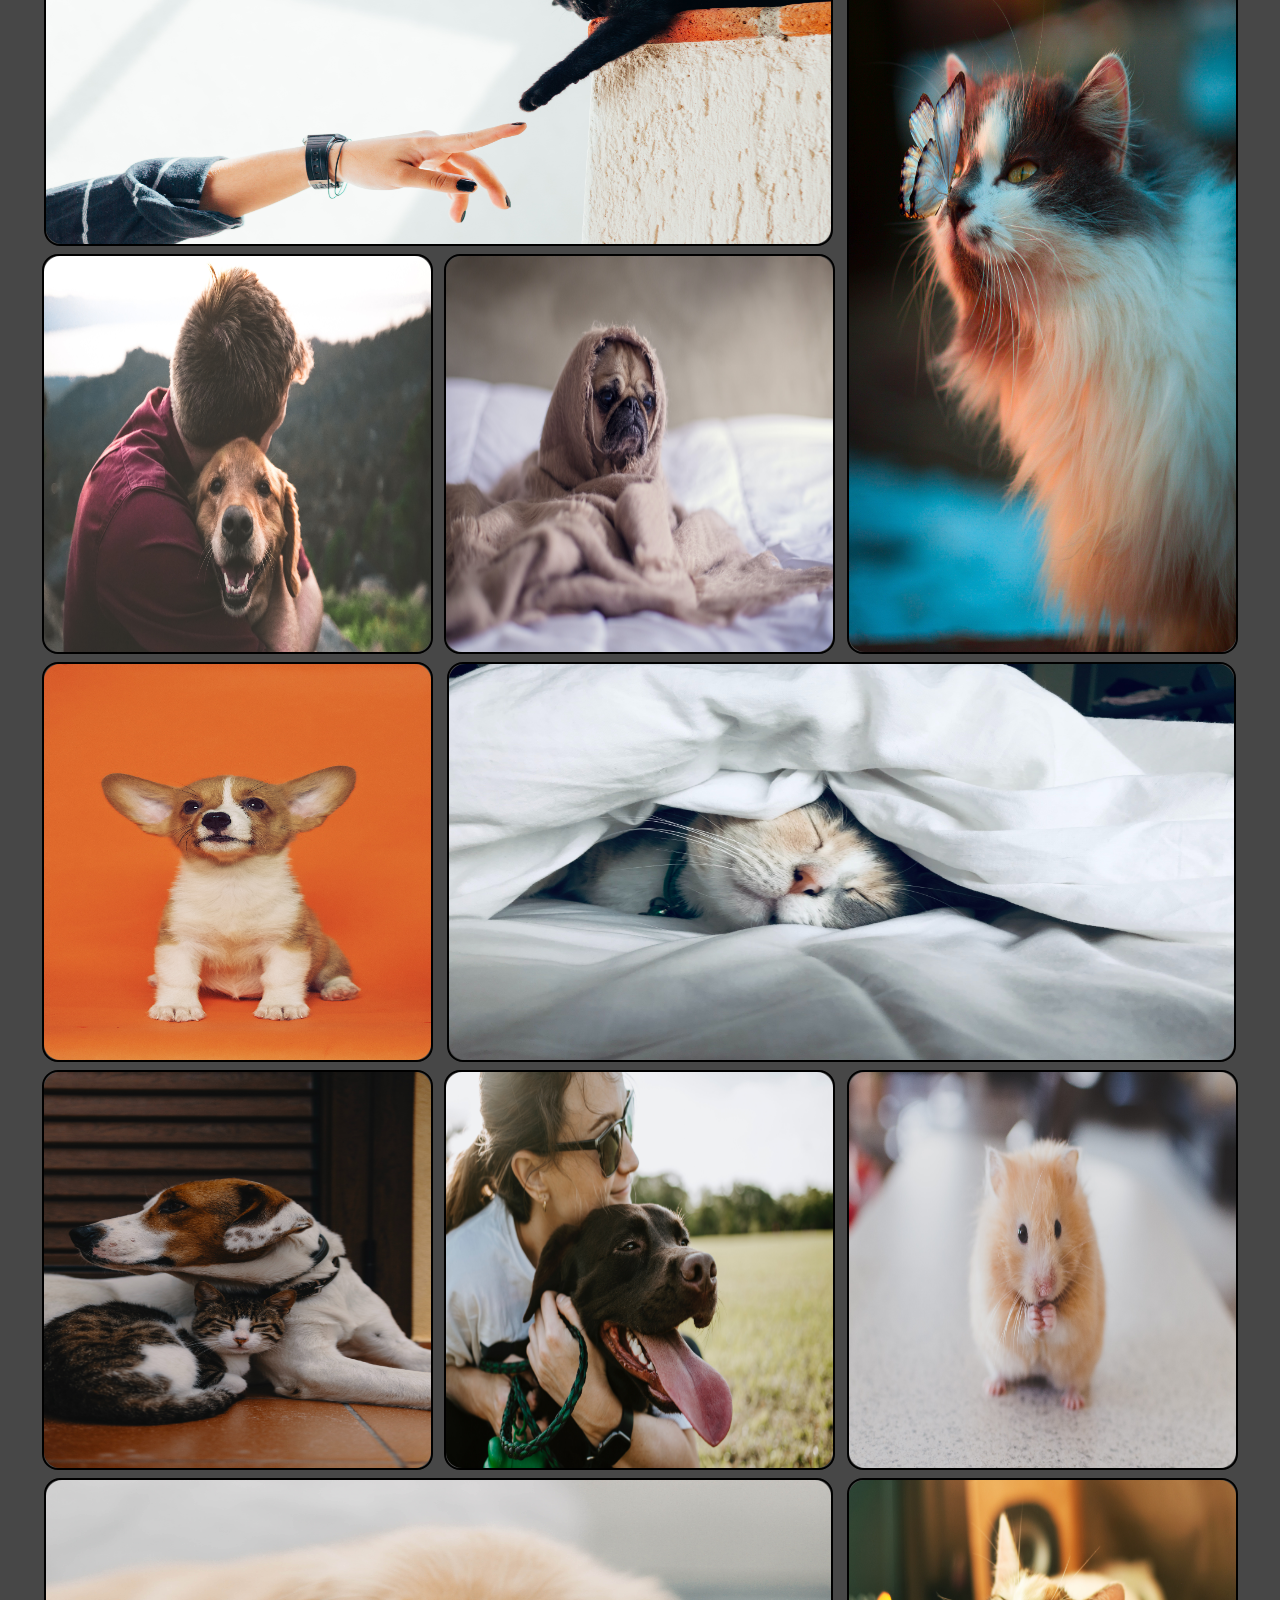
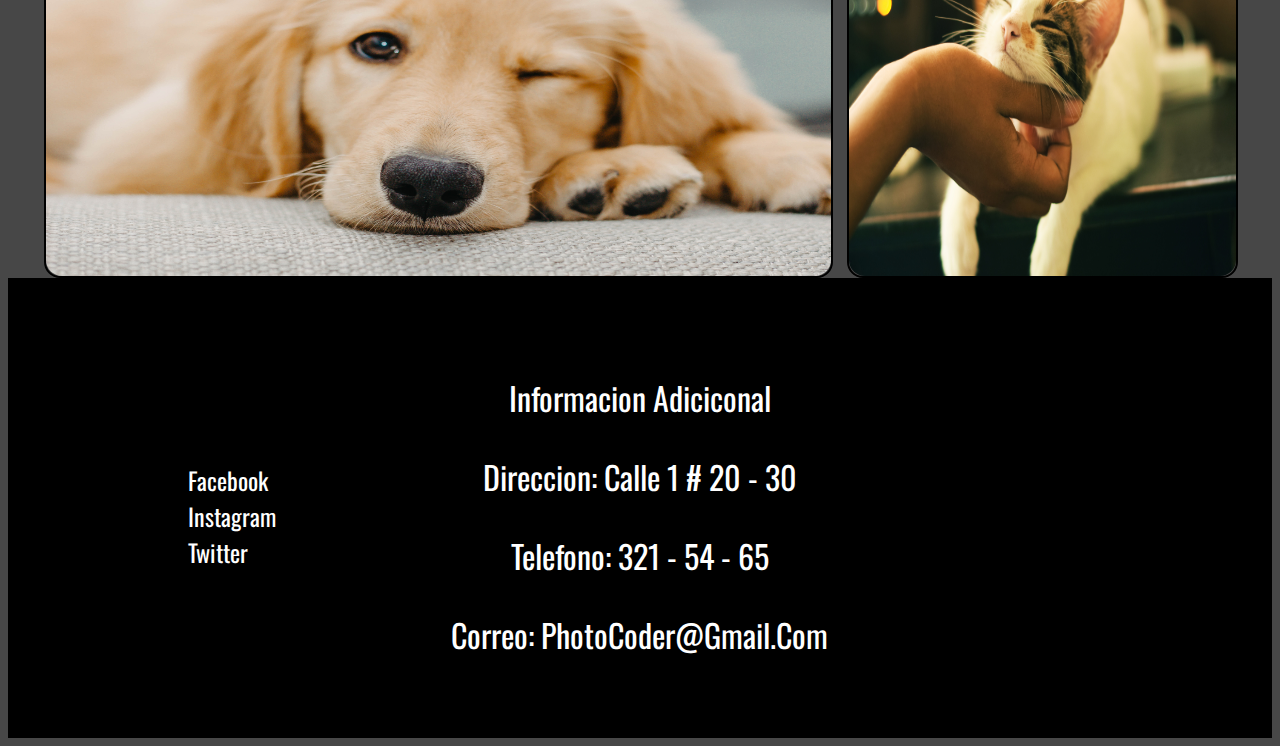
==== commit 096876b9: "mejorando tresolucion en index" ====
--- a/index.html
+++ b/index.html
@@ -4,16 +4,14 @@
 
 <head>
     <meta charset="UTF-8" />
-
     <meta http-equiv="X-UA-Compatible" content="IE=edge" />
-
     <meta name="viewport" content="width=device-width, initial-scale=1.0" />
-
     <title>PhotoCoder</title>
-
+    <meta name="description" content="Palabras claves para la pagina de la petshop">
+    <meta name="keywords" content="fotografia, animal, fotos epecializadas,belleza animal">
+    <link rel="preload" href="CSS/estilos.css">
     <link rel="stylesheet" href="https://cdn.jsdelivr.net/npm/bootstrap@4.6.1/dist/css/bootstrap.min.css"
         integrity="sha384-zCbKRCUGaJDkqS1kPbPd7TveP5iyJE0EjAuZQTgFLD2ylzuqKfdKlfG/eSrtxUkn" crossorigin="anonymous" />
-
     <link rel="stylesheet" href="CSS/estilos.css" />
 </head>
 
@@ -56,7 +54,7 @@
         </a>
     </div>
 
-    <main class="main">
+    <main class="main principal">
         <h1 class="textocentrado titulo">galeria destacada</h1>
 
         <div class="contenedorMain">
--- a/CSS/estilos.css
+++ b/CSS/estilos.css
@@ -175,6 +175,11 @@
 .foto:hover {
   transform: scale(1.05);
   z-index: 1;
+}
+
+.principal {
+  max-width: 100rem;
+  width: 95%;
 }
 
 .footer {
--- a/CSS/estilos.css
+++ b/CSS/estilos.css
@@ -175,6 +175,11 @@
 .foto:hover {
   transform: scale(1.05);
   z-index: 1;
+}
+
+.principal {
+  max-width: 100rem;
+  width: 95%;
 }
 
 .footer {
